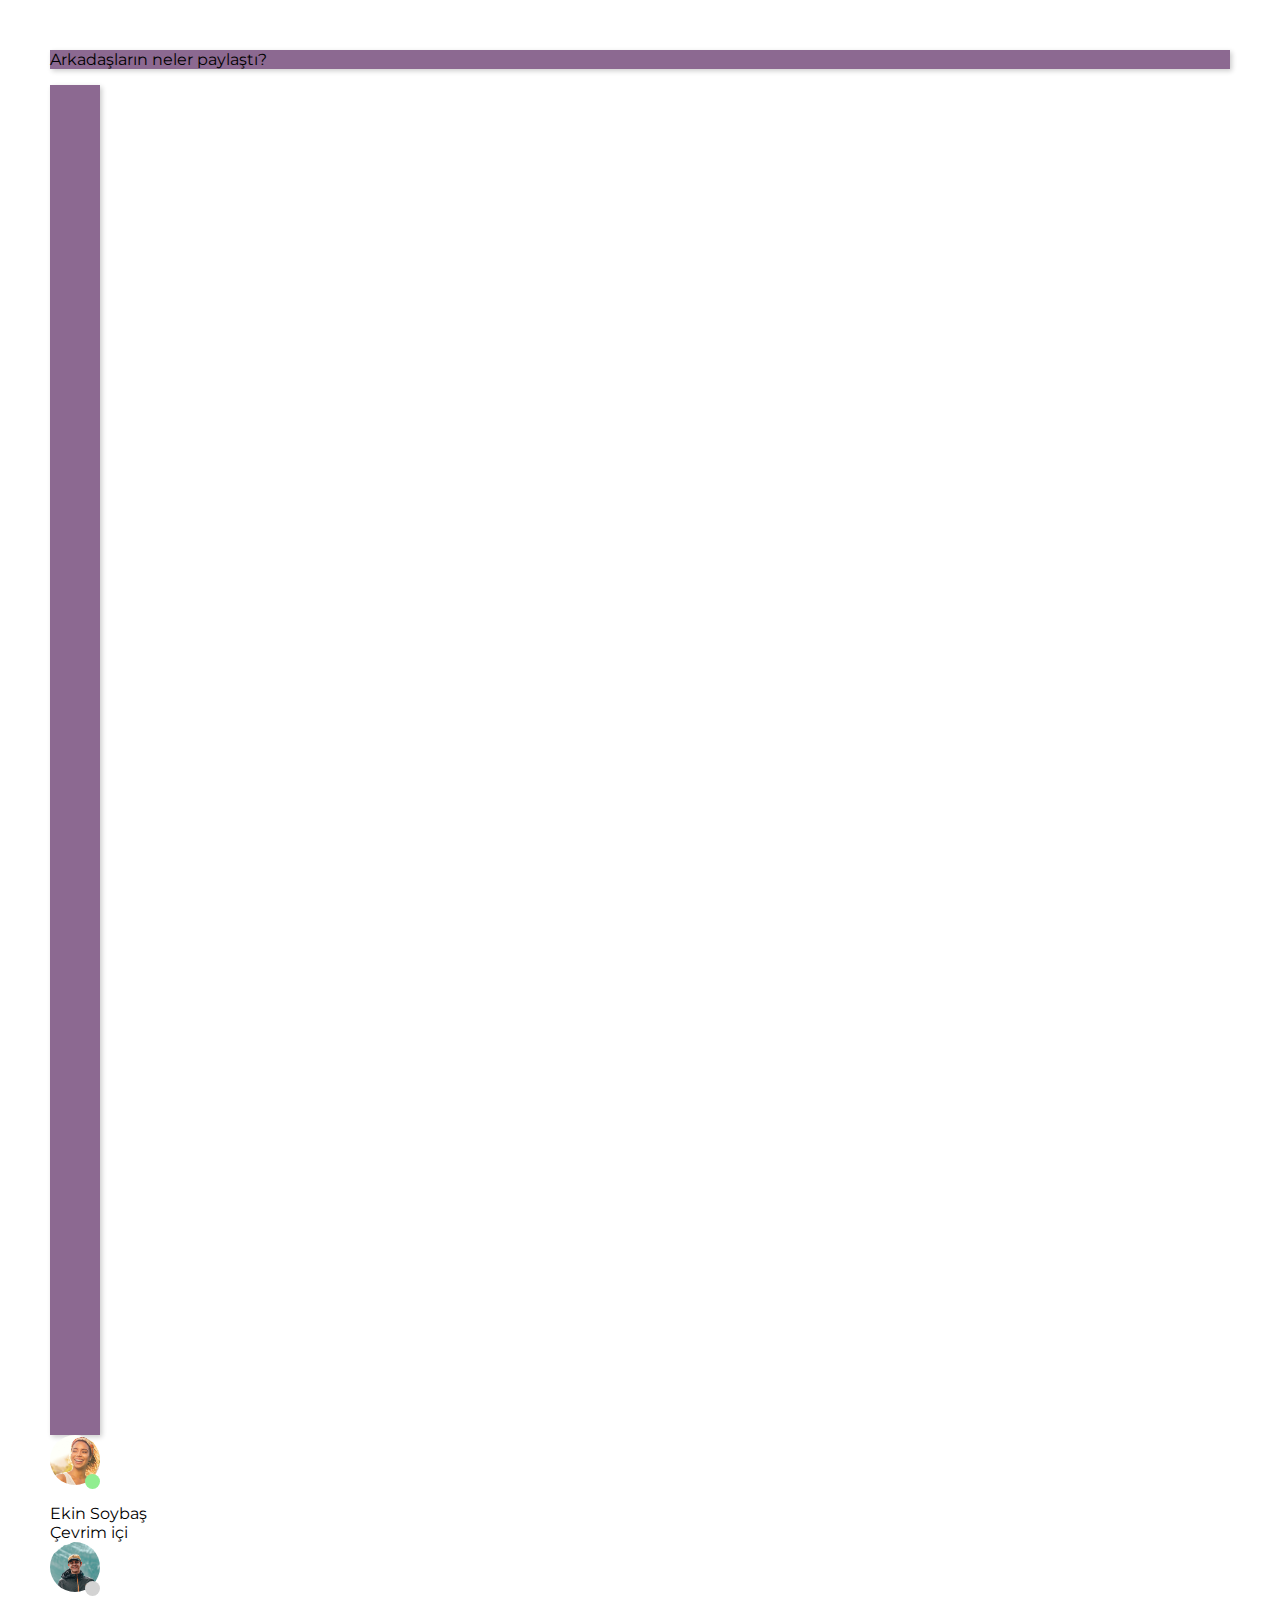
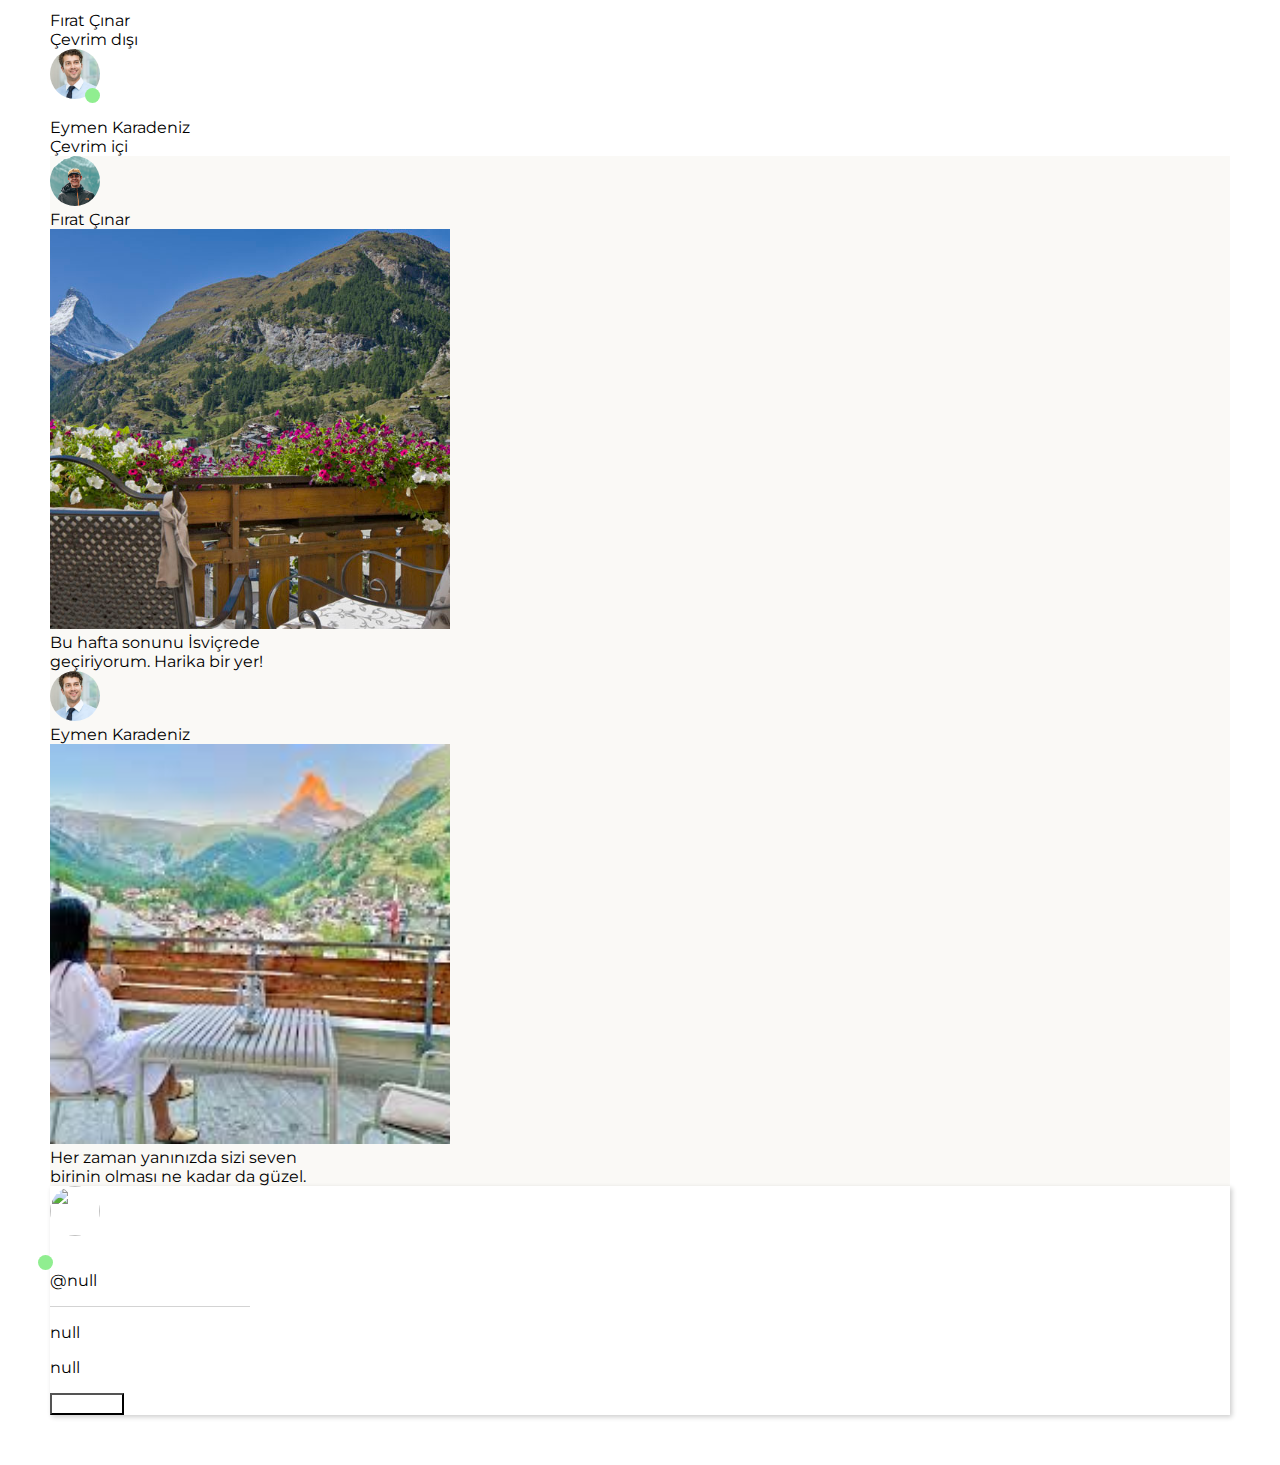
==== index.html @ 59626732 "Add files via upload" ====
<!DOCTYPE html>
<html lang="en">
<head>
    <meta charset="UTF-8">
    <meta name="viewport" content="width=device-width, initial-scale=1.0">
    <title>SocialPost</title>
    <link rel="stylesheet" href="style.css">
    <link href="https://cdn.jsdelivr.net/npm/bootstrap@5.3.2/dist/css/bootstrap.min.css" rel="stylesheet" integrity="sha384-T3c6CoIi6uLrA9TneNEoa7RxnatzjcDSCmG1MXxSR1GAsXEV/Dwwykc2MPK8M2HN" crossorigin="anonymous">
    <link rel="preconnect" href="https://fonts.googleapis.com">
<link rel="preconnect" href="https://fonts.gstatic.com" crossorigin>
<link href="https://fonts.googleapis.com/css2?family=Montserrat:wght@100;400&family=Poppins:ital,wght@0,700;1,400;1,800&display=swap" rel="stylesheet">
<script>
    window.isIndexPage = true
    window.isChatPage = false
</script>
</head>
<body style="background-image: none;">
    <div class="header d-flex align-items-center justify-content-between container-fluid p-2">
        <i class="fa-brands fa-slack fa-lg ms-4"></i>
            <p class="mt-2 text-light me-2">Arkadaşların neler paylaştı?</p>
    </div>   
    <div class="row">
        <div class="aside flex-column d-flex justify-content-evenly align-items-center col-1">
            <i class="fa-solid fa-house fa-lg text-light"></i>
            <i class="fa-solid fa-user-group"></i>
            <a href="./chat.html" class="text-dark"><i class="fa-solid fa-message fa-lg"></i></a>
        </div>

        <div class="col-2 friends-list d-none">
            <div class="d-flex mt-5 friend">
                <div>
                    <img src="./imgs/614295203f913e42b8ff4520_capsule-video-testimonial-tips-header.jpg" width="50px" height="50px">
                    <div class="online2"></div>
                </div>
                    <div class="ms-2">
                        <div>Ekin Soybaş</div>
                        <div class="text-secondary">Çevrim içi</div>
                    </div>
            </div>

            <div class="d-flex mt-3 mb-3 friend">
                <div>
                    <img src="./imgs/photo-1603415526960-f7e0328c63b1.avif" width="50px" height="50px">
                    <div class="offline"></div>
                </div>
                <div class="ms-2">
                    <div>Fırat Çınar</div>
                    <div class="text-secondary">Çevrim dışı</div>
                </div>
            </div>

            <div class="d-flex friend">
                <div>
                    <img src="./imgs/649-07238897en_Masterfile.jpg" width="50px" height="50px">
                    <div class="online2"></div>
                </div>
                <div class="ms-2">
                    <div>Eymen Karadeniz</div>
                    <div class="text-secondary">Çevrim içi</div>
                </div>
            </div>
        </div>

        <div class="main col-9">

            <div class="post d-flex justify-content-center mt-3">
              <div class="d-flex flex-column">
                <div>
                    <div class="post-header d-flex align-items-center">
                        <div class="author-img me-2">
                            <img src="./imgs/photo-1603415526960-f7e0328c63b1.avif" width="50px" height="50px">
                        </div>
                        <div class="post-author">Fırat Çınar</div>
                    </div>
                    <div class="post-img mt-3">
                        <img src="./imgs/Image-3.jpg" width="400px" height="400px" style="border-radius: 0;">
                    </div>
                    <div class="post-text mt-2">
                        Bu hafta sonunu İsviçrede geçiriyorum. Harika bir yer!
                    </div>
                   </div>
    
                   <div class="mt-5">
                    <div class="post-header d-flex align-items-center">
                        <div class="author-img me-2">
                            <img src="./imgs/649-07238897en_Masterfile.jpg" width="50px" height="50px">
                        </div>
                        <div class="post-author">Eymen Karadeniz</div>
                    </div>
                    <div class="post-img mt-3">
                        <img src="./imgs/images.jpg" width="400px" height="400px" style="border-radius: 0;">
                    </div>
                    <div class="post-text mt-2">
                        Her zaman yanınızda sizi seven birinin olması ne kadar da güzel.
                    </div>
                   </div>
              </div>
            </div>

        </div>

        <div class="section col-2 py-2">
            <div class="profile d-flex align-items-center">
                <img src="./imgs/img4.webp" width="50px" height="50px" class="account-img">
                <div class="online"></div>
                <p class="mt-3 ms-2 account-name">@akovaserdar</p>
            </div>
            <div class="line mt-3"></div>
            <div class="about-you">
                <p class="person-email mt-3 account-mail">serdar.akova5@gmail.com</p>
                <p class="person-bio">Ülkeleri gezip kamp yapıyorum yaptığım kamplarım da gitar çalarak geçiyor.</p>
            </div>
            <button class="btn btn-outline-dark ms-5 mt-3 log-out-btn">Çıkış Yap</button>
        </div>
    </div>


    <script src="https://kit.fontawesome.com/f25b41f955.js" crossorigin="anonymous"></script>
    <script src="https://cdn.jsdelivr.net/npm/bootstrap@5.3.2/dist/js/bootstrap.bundle.min.js" integrity="sha384-C6RzsynM9kWDrMNeT87bh95OGNyZPhcTNXj1NW7RuBCsyN/o0jlpcV8Qyq46cDfL" crossorigin="anonymous"></script>
      <script src="script.js"></script>
</body>
</html>
---- style.css ----
body {
    margin: 50px;
    background-image: url(./imgs/img4.webp);
  }

input{
    border-bottom-width: 1px;
}

input, input::placeholder, h1, h2, .btn,p, div{
    font-family: Montserrat, sans-serif;
} 

input, input::placeholder, h1, h2, .btn{
    background-color: transparent;
    color: white;
}

.container1{
 width: 500px;
 margin-left: auto;
 margin-right: auto;
 border: 1px solid white;
 border-radius: 10px;
 margin-top: 5%;
 padding: 20px;
}

.aside{
    box-shadow: 2px 2px 5px rgba(0, 0, 0, 0.2);
    height: 150vh;
    width: 50px;
    background-color: hsl(292, 16%, 49%);
}

.header{
    box-shadow: 2px 2px 5px rgba(0, 0, 0, 0.2);
    background-color: hsl(292, 16%, 49%);
}

i{
    cursor: pointer;
}

i:hover{
   opacity: 0.7;
   transition: 0.3s;
}

img{
    border-radius: 50%;
    object-fit: cover;
    object-position: center;
}

.line{
    width: 200px;
    height: 1px;
    background-color: lightgray;
}

.post-text{
    width: 300px;
}

.main{
    background-color: #FAF9F6;
}

.section{
    box-shadow: 2px 2px 5px rgba(0, 0, 0, 0.2);
}

.online,.online2,.offline{
    background-color: lightgreen;
    width: 15px;
    height: 15px;
    border-radius: 50%;
    position: relative;
}

.online{
    left: -12px;
    top: 15px;
}

.online2, .offline{
    right: -35px;
    top: -15px;
}

.offline{
    background-color: lightgray;
}

.friend:hover{
    cursor: pointer;
    box-shadow: inset 5px 0px 5px rgba(0, 0, 0, 0.1);
    border: none;
    opacity: 0.9;
    transition: 0.3;
}

.container-top, .bottom-left, .bottom-right{
    background-color: #FAF9F6;
    box-shadow: 2px 2px 5px rgba(0, 0, 0, 0.1);
}

.opacity{
    opacity: 0.7;
}

.container-top{
    border-bottom: 1px solid lightgray
}

.bottom-right{
    border-left: 1px solid rgba(211, 211, 211, 0.5);
}

.chat-name{
    font-size: 14px;
}

.chat-info{
    font-size: 12px;
}

.chat-person-div:hover{
    opacity: 0.7;
    cursor: pointer;
}

.message{
    background-color: hsl(292, 16%, 49%);;
}

.send-message input{
    border: none;
    background-color: hsl(292, 16%, 49%);
    border-radius: 20px;
    font-size: 12px;
    width: 700px;
}

.send-message input::placeholder{
    color: lightgray;
    font-weight: lighter;
}
.send-message img{
    margin-left: -30px;
    cursor: pointer;
}

.send-message {
    margin-top: 95px;
}

.author-img:hover{
    opacity: 0.7;
    cursor: pointer;
}

.post-author{
    cursor: pointer;
}

.post-author:hover, .post-text:hover{
    color: hsl(292, 16%, 49%);
    transition: 0.3s;
}

.post-img:hover{
    opacity: 0.7;
    border-radius: 20px;
}
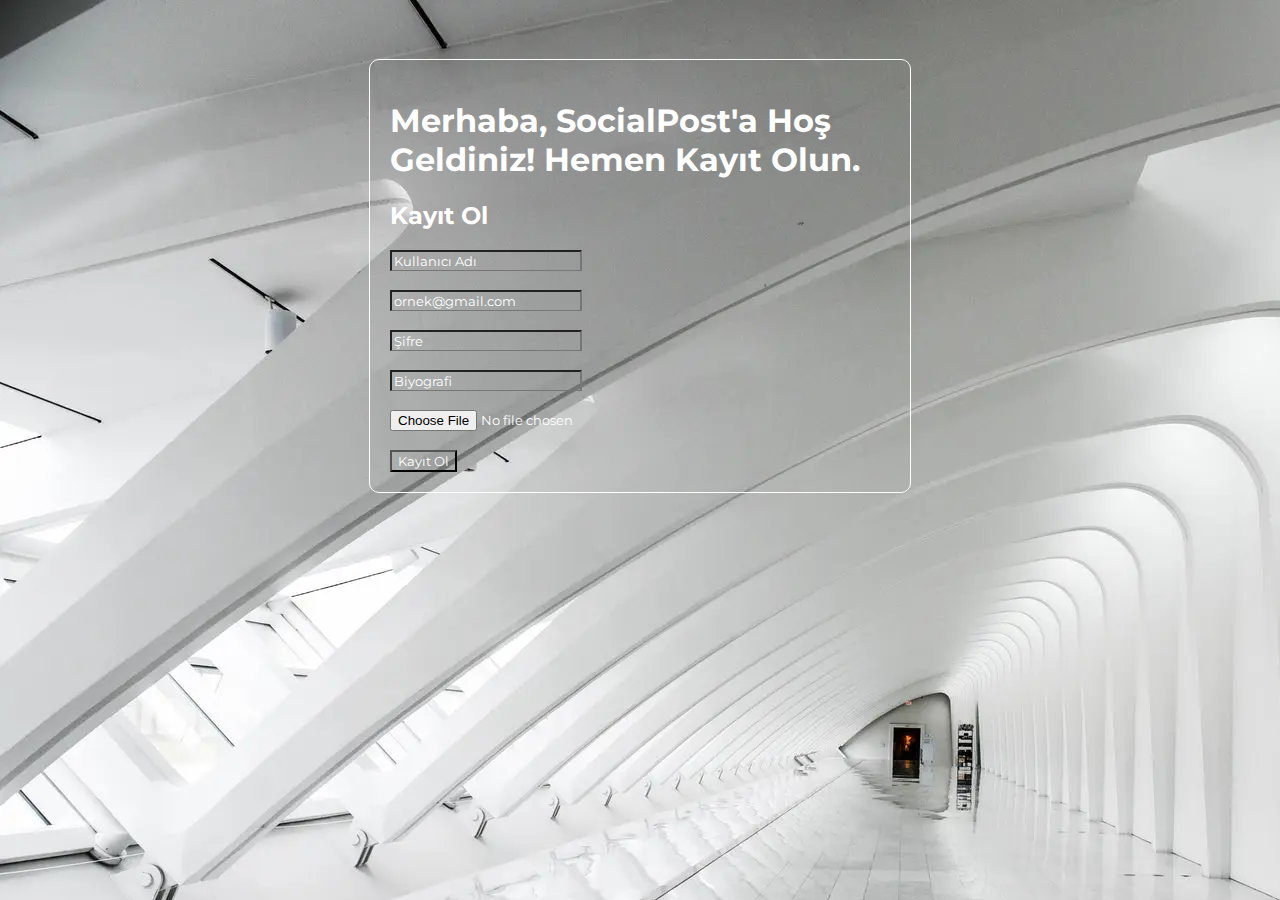
==== commit 4f1fee97: "Rename kayit.html to index.html" ====
--- a/index.html
+++ b/index.html
@@ -1,122 +1,66 @@
 <!DOCTYPE html>
 <html lang="en">
 <head>
-    <meta charset="UTF-8">
-    <meta name="viewport" content="width=device-width, initial-scale=1.0">
-    <title>SocialPost</title>
-    <link rel="stylesheet" href="style.css">
-    <link href="https://cdn.jsdelivr.net/npm/bootstrap@5.3.2/dist/css/bootstrap.min.css" rel="stylesheet" integrity="sha384-T3c6CoIi6uLrA9TneNEoa7RxnatzjcDSCmG1MXxSR1GAsXEV/Dwwykc2MPK8M2HN" crossorigin="anonymous">
-    <link rel="preconnect" href="https://fonts.googleapis.com">
+  <meta charset="UTF-8">
+  <meta name="viewport" content="width=device-width, initial-scale=1.0">
+  <title>SocialPost Kayıt</title>
+
+  <link rel="stylesheet" href="style.css">
+  <link href="https://cdn.jsdelivr.net/npm/bootstrap@5.3.2/dist/css/bootstrap.min.css" rel="stylesheet" integrity="sha384-T3c6CoIi6uLrA9TneNEoa7RxnatzjcDSCmG1MXxSR1GAsXEV/Dwwykc2MPK8M2HN" crossorigin="anonymous">
+  <link rel="preconnect" href="https://fonts.googleapis.com">
 <link rel="preconnect" href="https://fonts.gstatic.com" crossorigin>
 <link href="https://fonts.googleapis.com/css2?family=Montserrat:wght@100;400&family=Poppins:ital,wght@0,700;1,400;1,800&display=swap" rel="stylesheet">
+</head>
 <script>
-    window.isIndexPage = true
-    window.isChatPage = false
+  window.isIndexPage = true
+  window.isChatPage = true
 </script>
-</head>
-<body style="background-image: none;">
-    <div class="header d-flex align-items-center justify-content-between container-fluid p-2">
-        <i class="fa-brands fa-slack fa-lg ms-4"></i>
-            <p class="mt-2 text-light me-2">Arkadaşların neler paylaştı?</p>
-    </div>   
-    <div class="row">
-        <div class="aside flex-column d-flex justify-content-evenly align-items-center col-1">
-            <i class="fa-solid fa-house fa-lg text-light"></i>
-            <i class="fa-solid fa-user-group"></i>
-            <a href="./chat.html" class="text-dark"><i class="fa-solid fa-message fa-lg"></i></a>
+<body>
+
+  <div class="container1">
+    <h1 id="kayit-formu-baslik" class="text-center fw-medium text-light">Merhaba, SocialPost'a Hoş Geldiniz! Hemen Kayıt Olun.</h1>
+
+  <div id="kayit-formu">
+    <h2 class="text-center mt-5 mb-5 fw-light text-light">Kayıt Ol</h2>
+    <form class="">
+      
+        <div class="d-flex justify-content-center">
+            <input type="text" id="kullanici-adi" placeholder="Kullanıcı Adı" required class="border-start-0 border-top-0 border-end-0 mb-5 border-secondary w-50 text-light">
         </div>
+        <br>
 
-        <div class="col-2 friends-list d-none">
-            <div class="d-flex mt-5 friend">
-                <div>
-                    <img src="./imgs/614295203f913e42b8ff4520_capsule-video-testimonial-tips-header.jpg" width="50px" height="50px">
-                    <div class="online2"></div>
-                </div>
-                    <div class="ms-2">
-                        <div>Ekin Soybaş</div>
-                        <div class="text-secondary">Çevrim içi</div>
-                    </div>
-            </div>
+        <div class="d-flex justify-content-center">
+            <input type="email" id="email" placeholder="ornek@gmail.com" required class="border-start-0 border-top-0 border-end-0 mb-5 border-secondary w-50">
+         </div>
+         
+          <br>
 
-            <div class="d-flex mt-3 mb-3 friend">
-                <div>
-                    <img src="./imgs/photo-1603415526960-f7e0328c63b1.avif" width="50px" height="50px">
-                    <div class="offline"></div>
-                </div>
-                <div class="ms-2">
-                    <div>Fırat Çınar</div>
-                    <div class="text-secondary">Çevrim dışı</div>
-                </div>
-            </div>
+     <div class="d-flex justify-content-center">
+        <input type="password" id="sifre" placeholder="Şifre" required class="border-start-0 border-top-0 border-end-0 mb-5 border-secondary w-50">
+     </div>
+     
+      <br>
 
-            <div class="d-flex friend">
-                <div>
-                    <img src="./imgs/649-07238897en_Masterfile.jpg" width="50px" height="50px">
-                    <div class="online2"></div>
-                </div>
-                <div class="ms-2">
-                    <div>Eymen Karadeniz</div>
-                    <div class="text-secondary">Çevrim içi</div>
-                </div>
-            </div>
-        </div>
+      <div class="d-flex justify-content-center">
+        <input type="text" id="bio" placeholder="Biyografi" required class="border-start-0 border-top-0 border-end-0 mb-5 border-secondary w-50">
+     </div>
+     
+      <br>
 
-        <div class="main col-9">
+      <div class="d-flex justify-content-center">
+        <input type="file" id="kullanici-img" accept="image/*" class="text-dark w-50">
+     </div>
+     
+      <br>
+      <div class="d-flex justify-content-center">
+        <button type="button" class="btn btn-outline-light w-25" onclick="kayitOl()">Kayıt Ol</button>
+      </div>
+    </form>
+  </div>
+  </div>
 
-            <div class="post d-flex justify-content-center mt-3">
-              <div class="d-flex flex-column">
-                <div>
-                    <div class="post-header d-flex align-items-center">
-                        <div class="author-img me-2">
-                            <img src="./imgs/photo-1603415526960-f7e0328c63b1.avif" width="50px" height="50px">
-                        </div>
-                        <div class="post-author">Fırat Çınar</div>
-                    </div>
-                    <div class="post-img mt-3">
-                        <img src="./imgs/Image-3.jpg" width="400px" height="400px" style="border-radius: 0;">
-                    </div>
-                    <div class="post-text mt-2">
-                        Bu hafta sonunu İsviçrede geçiriyorum. Harika bir yer!
-                    </div>
-                   </div>
-    
-                   <div class="mt-5">
-                    <div class="post-header d-flex align-items-center">
-                        <div class="author-img me-2">
-                            <img src="./imgs/649-07238897en_Masterfile.jpg" width="50px" height="50px">
-                        </div>
-                        <div class="post-author">Eymen Karadeniz</div>
-                    </div>
-                    <div class="post-img mt-3">
-                        <img src="./imgs/images.jpg" width="400px" height="400px" style="border-radius: 0;">
-                    </div>
-                    <div class="post-text mt-2">
-                        Her zaman yanınızda sizi seven birinin olması ne kadar da güzel.
-                    </div>
-                   </div>
-              </div>
-            </div>
+  <div id="giris-formu-container"></div>
 
-        </div>
-
-        <div class="section col-2 py-2">
-            <div class="profile d-flex align-items-center">
-                <img src="./imgs/img4.webp" width="50px" height="50px" class="account-img">
-                <div class="online"></div>
-                <p class="mt-3 ms-2 account-name">@akovaserdar</p>
-            </div>
-            <div class="line mt-3"></div>
-            <div class="about-you">
-                <p class="person-email mt-3 account-mail">serdar.akova5@gmail.com</p>
-                <p class="person-bio">Ülkeleri gezip kamp yapıyorum yaptığım kamplarım da gitar çalarak geçiyor.</p>
-            </div>
-            <button class="btn btn-outline-dark ms-5 mt-3 log-out-btn">Çıkış Yap</button>
-        </div>
-    </div>
-
-
-    <script src="https://kit.fontawesome.com/f25b41f955.js" crossorigin="anonymous"></script>
-    <script src="https://cdn.jsdelivr.net/npm/bootstrap@5.3.2/dist/js/bootstrap.bundle.min.js" integrity="sha384-C6RzsynM9kWDrMNeT87bh95OGNyZPhcTNXj1NW7RuBCsyN/o0jlpcV8Qyq46cDfL" crossorigin="anonymous"></script>
-      <script src="script.js"></script>
+  <script src="script.js"></script>
 </body>
-</html>+</html>
